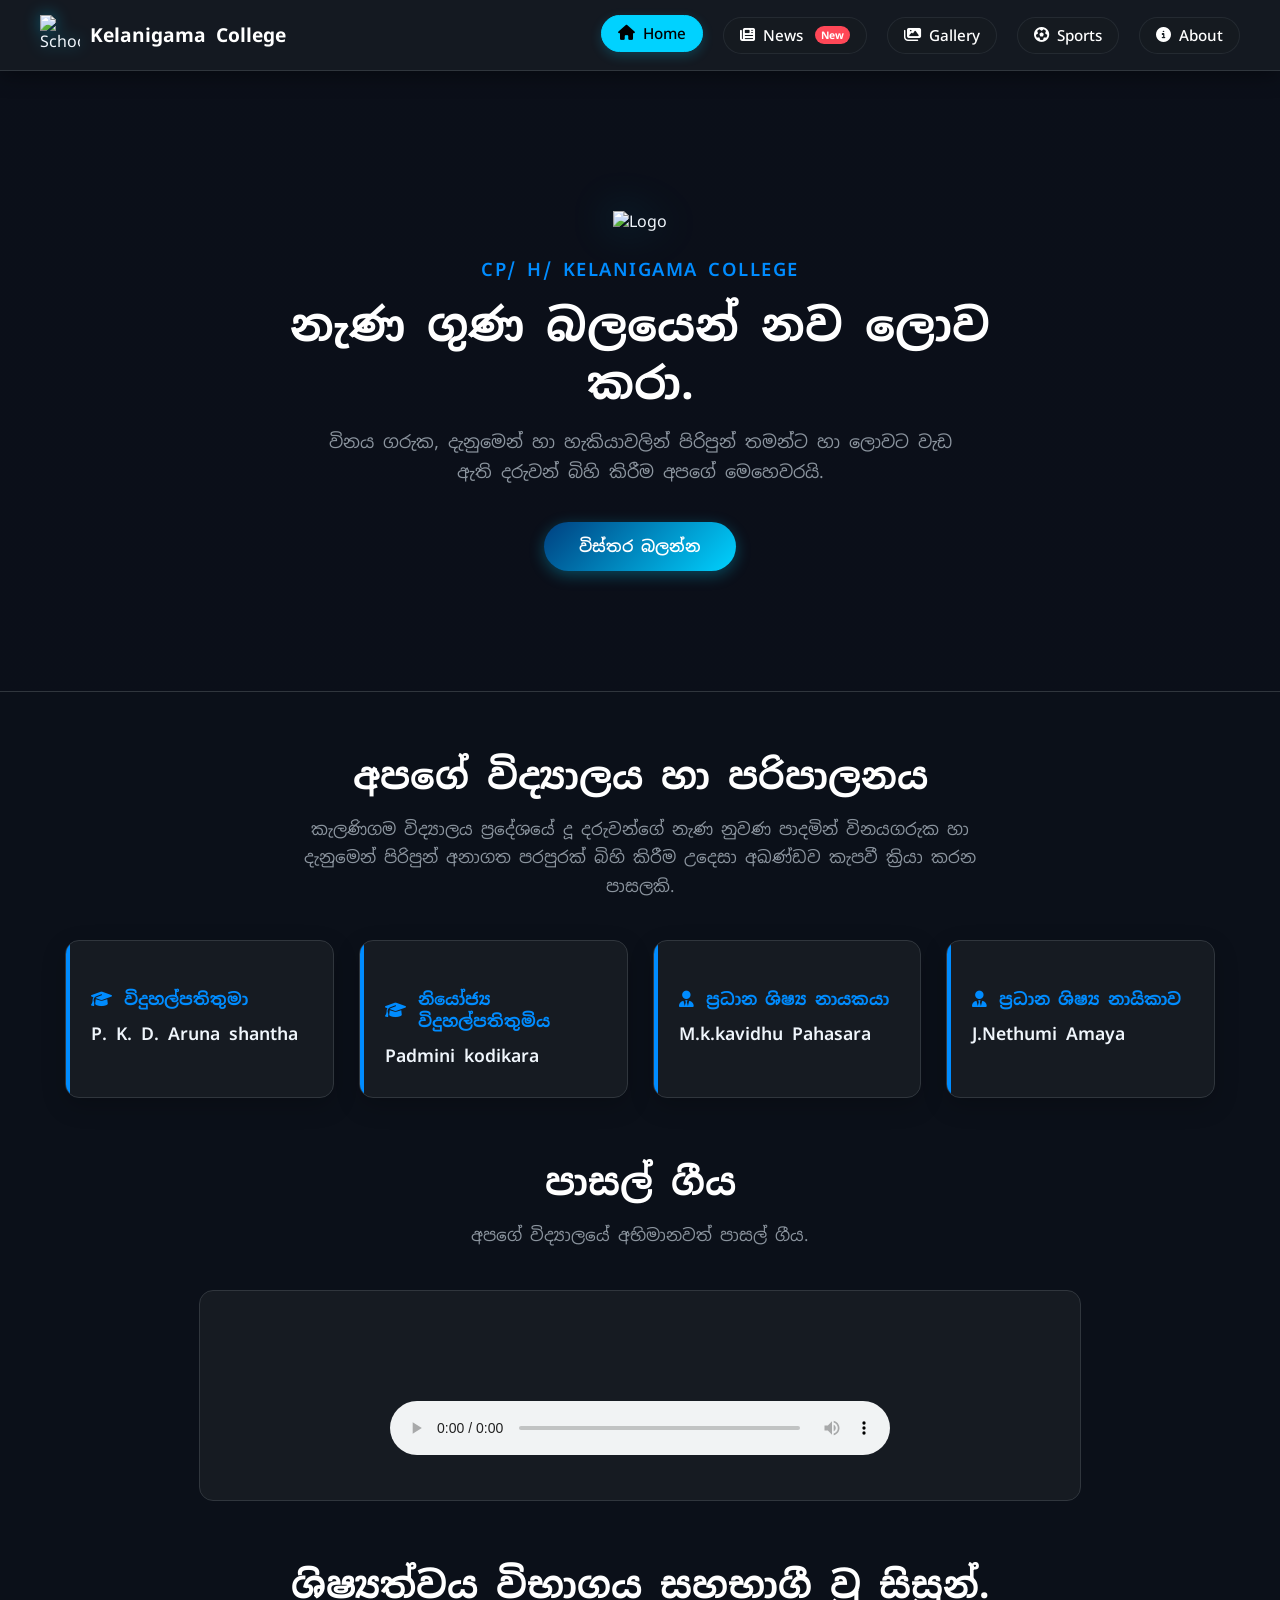
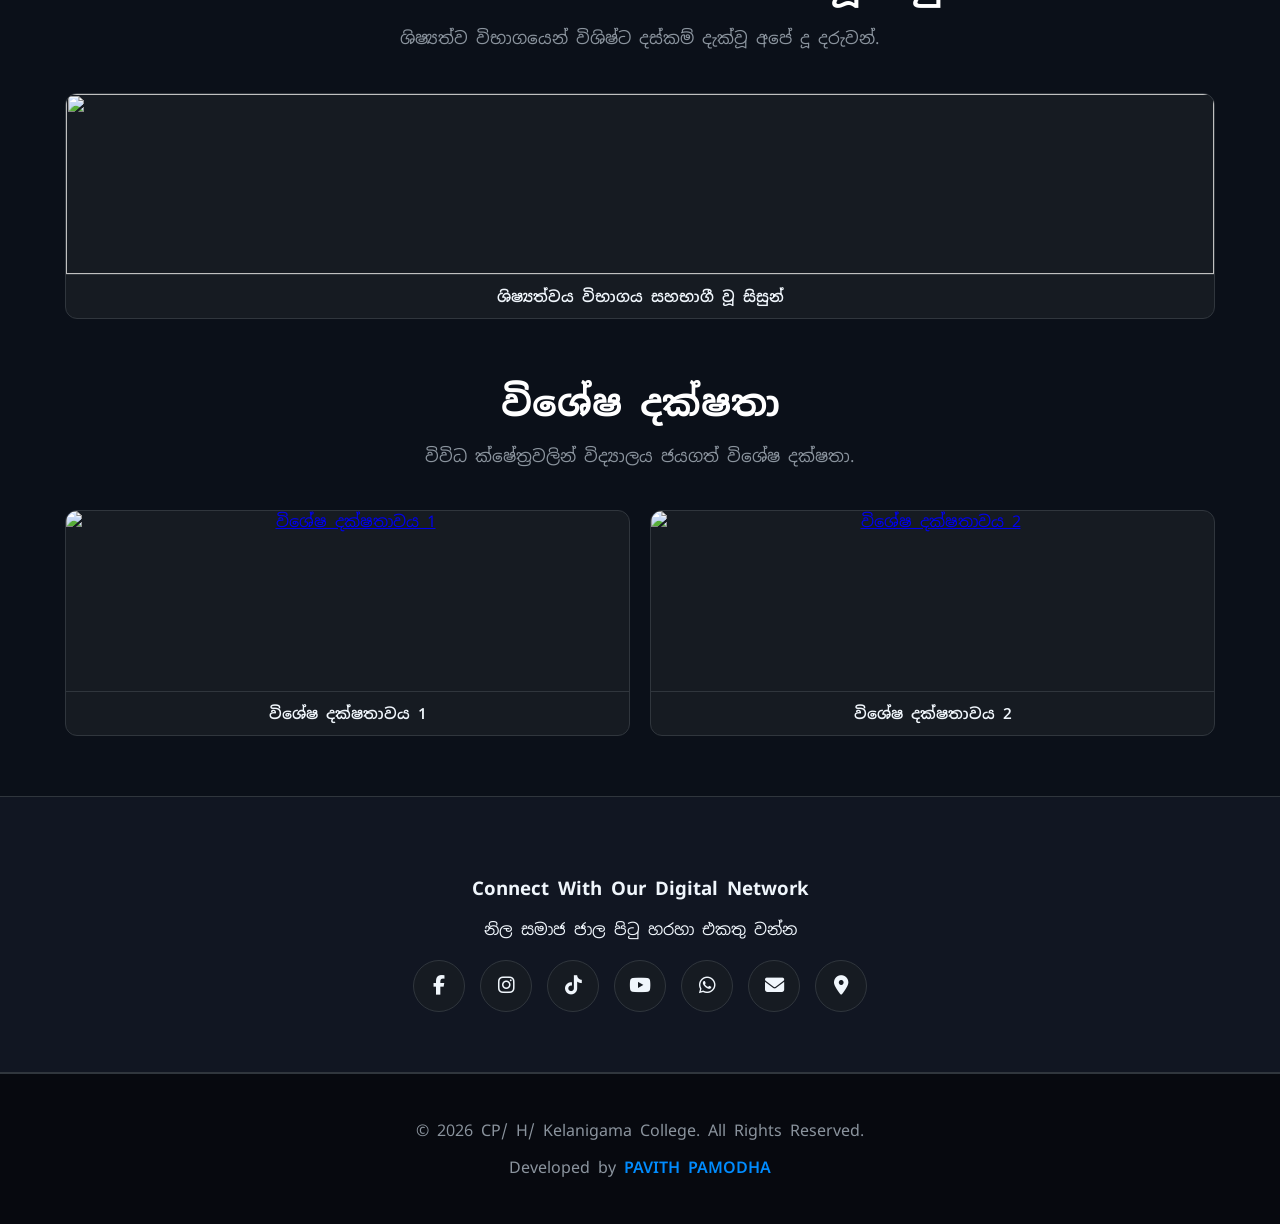
==== index.html @ 4d426188 "Add files via upload" ====
<!DOCTYPE html>
<html lang="si">
<head>
  <meta charset="UTF-8">
  <meta name="viewport" content="width=device-width, initial-scale=1.0">
  <title>CP/ H/ Kelanigama College - Official Website</title>
  <!-- Sinhala Google Font සහ FontAwesome Icons -->
  <link href="https://fonts.googleapis.com/css2?family=Noto+Sans+Sinhala:wght@400;500;600;700&family=Poppins:wght@400;500;600;700&display=swap" rel="stylesheet">
  <link rel="stylesheet" href="https://cdnjs.cloudflare.com/ajax/libs/font-awesome/6.4.0/css/all.min.css">
  <style>
    :root {
      --primary-color: #004080;
      --accent-color: #008cff;
      --bg-dark: #0b1019;
      --card-bg: #161b22;
      --text-main: #f0f6fc;
      --text-muted: #8b949e;
      --border-color: #30363d;
    }

    html {
      scroll-behavior: smooth;
    }

    body {
      font-family: 'Noto Sans Sinhala', 'Poppins', sans-serif;
      margin: 0;
      padding: 0;
      background-color: var(--bg-dark);
      color: var(--text-main);
      overflow-x: hidden;
      font-size: 16px;
      -webkit-text-size-adjust: 100%;
    }

    /* Top Navigation Bar */
    .navbar {
      background-color: rgba(22, 27, 34, 0.95);
      backdrop-filter: blur(10px);
      display: flex;
      justify-content: space-between;
      align-items: center;
      padding: 15px 40px;
      position: sticky;
      top: 0;
      z-index: 1000;
      border-bottom: 1px solid var(--border-color);
      box-shadow: 0 4px 20px rgba(0,0,0,0.4);
    }

    .logo-container {
      display: flex;
      align-items: center;
      gap: 10px;
    }

    .nav-logo {
      width: 40px;
      height: 40px;
      object-fit: contain;
      filter: drop-shadow(0 0 8px rgba(0, 210, 255, 0.4));
    }

    .school-name {
      font-size: 1.2rem;
      font-weight: bold;
      color: #ffffff;
    }

    .nav-links {
      list-style: none;
      display: flex;
      gap: 20px;
      align-items: center;
      flex-wrap: wrap;
      margin: 0;
      padding: 0;
    }

    .nav-links li a {
      display: flex;
      align-items: center;
      gap: 8px;
      text-decoration: none;
      color: #ffffff;
      font-size: 0.95rem;
      font-weight: 500;
      padding: 8px 16px;
      border-radius: 20px;
      transition: all 0.3s ease;
      position: relative;
      background-color: rgba(22, 27, 34, 0.6);
      border: 1px solid rgba(48, 54, 61, 0.6);
    }

    .nav-links li a:hover, .nav-links li a.active {
      color: #000000;
      background-color: #00d2ff;
      border-color: #00d2ff;
      transform: translateY(-2px);
      box-shadow: 0 4px 12px rgba(0, 210, 255, 0.2);
    }

    .badge {
      background-color: #ff4757;
      color: white;
      font-size: 0.65rem;
      font-weight: bold;
      padding: 2px 6px;
      border-radius: 10px;
      margin-left: 4px;
    }

    .menu-toggle {
      display: none;
      cursor: pointer;
    }

    .menu-toggle .bar {
      display: block;
      width: 25px;
      height: 3px;
      margin: 5px auto;
      background-color: var(--text-main);
      transition: all 0.3s ease;
    }

    /* Hero Section */
    header {
      background: linear-gradient(rgba(11, 15, 25, 0.85), rgba(11, 15, 25, 0.9)), url('3.jpg');
      background-size: cover;
      background-repeat: no-repeat;
      background-position: center;
      padding: 140px 20px 120px 20px;
      text-align: center;
      border-bottom: 1px solid var(--border-color);
    }

    .hero-container {
      max-width: 800px;
      margin: 0 auto;
    }

    .school-logo {
      width: 80px;
      height: 80px;
      object-fit: contain;
      margin-bottom: 25px;
      filter: drop-shadow(0 0 20px rgba(0, 210, 255, 0.3));
    }

    header h1 {
      margin: 0 0 15px 0;
      font-size: 2.8rem;
      color: #ffffff;
      font-weight: 700;
    }

    .tagline {
      font-size: 1.15rem;
      color: var(--accent-color);
      font-weight: 600;
      letter-spacing: 1.5px;
      margin-bottom: 15px;
      text-transform: uppercase;
    }

    header p {
      margin: 0 auto 35px auto;
      font-size: 1.1rem;
      line-height: 1.7;
      color: var(--text-muted);
      max-width: 650px;
    }

    .explore-btn {
      display: inline-block;
      background: linear-gradient(135deg, #004080, #00d2ff);
      color: white;
      padding: 14px 35px;
      border-radius: 30px;
      text-decoration: none;
      font-weight: 600;
      font-size: 1rem;
      box-shadow: 0 4px 15px rgba(0, 210, 255, 0.3);
      transition: all 0.3s ease;
    }

    .explore-btn:hover {
      background: linear-gradient(135deg, #00d2ff, #004080);
      transform: translateY(-3px);
    }

    /* Main Sections */
    .section-container {
      max-width: 1150px;
      margin: 60px auto;
      padding: 0 20px;
      text-align: center;
    }

    .section-container h2 {
      font-size: 2.3rem;
      color: #ffffff;
      margin-bottom: 15px;
    }

    .section-container > p {
      font-size: 1.05rem;
      line-height: 1.7;
      color: var(--text-muted);
      max-width: 700px;
      margin: 0 auto 40px auto;
    }

    .admin-grid {
      display: grid;
      grid-template-columns: repeat(auto-fit, minmax(240px, 1fr));
      gap: 25px;
      margin-top: 30px;
      text-align: left;
    }

    .admin-card {
      background: var(--card-bg);
      border: 1px solid var(--border-color);
      padding: 30px 25px;
      border-radius: 14px;
      box-shadow: 0 8px 24px rgba(0,0,0,0.2);
      transition: transform 0.3s, border-color 0.3s;
      position: relative;
      overflow: hidden;
    }

    .admin-card::before {
      content: '';
      position: absolute;
      top: 0;
      left: 0;
      width: 4px;
      height: 100%;
      background: var(--accent-color);
    }

    .admin-card:hover {
      transform: translateY(-5px);
      border-color: var(--accent-color);
    }

    .admin-card h3 {
      font-size: 1.05rem;
      color: var(--accent-color);
      margin-bottom: 12px;
      display: flex;
      align-items: center;
      gap: 12px;
    }

    .admin-card p {
      font-size: 1.1rem;
      font-weight: 600;
      color: var(--text-main);
      margin: 0;
    }

    /* School Anthem Box */
    .anthem-box {
      background: var(--card-bg);
      border: 1px solid var(--border-color);
      border-radius: 14px;
      padding: 40px;
      max-width: 800px;
      margin: 30px auto 0 auto;
      text-align: center;
    }

    .anthem-lyrics {
      font-size: 1.15rem;
      line-height: 2.2;
      color: var(--text-main);
      white-space: pre-line;
      margin-bottom: 30px;
      font-weight: 500;
    }

    .anthem-box audio {
      width: 100%;
      max-width: 500px;
    }

    /* Gallery Grids */
    .gallery-grid {
      display: grid;
      grid-template-columns: repeat(auto-fit, minmax(250px, 1fr));
      gap: 20px;
      margin-top: 20px;
    }

    .gallery-item {
      background: var(--card-bg);
      border: 1px solid var(--border-color);
      border-radius: 12px;
      overflow: hidden;
      transition: transform 0.3s;
    }

    .gallery-item:hover {
      transform: translateY(-4px);
    }

    .gallery-item img {
      width: 100%;
      height: 180px;
      object-fit: cover;
      display: block;
    }

    .gallery-caption {
      padding: 12px;
      font-size: 0.95rem;
      font-weight: 600;
      color: var(--text-main);
      margin: 0;
      text-align: center;
      border-top: 1px solid var(--border-color);
    }

    /* Video Section */
    .video-grid {
      display: grid;
      grid-template-columns: repeat(auto-fit, minmax(320px, 1fr));
      gap: 25px;
      margin-top: 30px;
    }

    .video-item {
      background: var(--card-bg);
      border: 1px solid var(--border-color);
      border-radius: 14px;
      overflow: hidden;
    }

    .video-item video {
      width: 100%;
      height: 200px;
      object-fit: cover;
      display: block;
      background: #000;
    }

    .video-caption {
      padding: 15px;
      font-size: 1rem;
      font-weight: 600;
      color: var(--text-main);
      margin: 0;
      text-align: center;
      border-top: 1px solid var(--border-color);
    }

    /* Social Section */
    .social-section {
      text-align: center;
      padding: 60px 20px;
      background: #111622;
      border-top: 1px solid var(--border-color);
      border-bottom: 1px solid var(--border-color);
    }

    .social-icons-container {
      display: flex;
      justify-content: center;
      gap: 15px;
      flex-wrap: wrap;
      margin-top: 20px;
    }

    .social-icon {
      width: 50px;
      height: 50px;
      background-color: var(--card-bg);
      color: var(--text-main);
      border: 1px solid var(--border-color);
      border-radius: 50%;
      display: flex;
      align-items: center;
      justify-content: center;
      text-decoration: none;
      font-size: 1.2rem;
      transition: all 0.3s;
    }

    .social-icon:hover {
      background-color: var(--accent-color);
      color: #0b0f19;
    }

    footer {
      background-color: #07090f;
      color: var(--text-muted);
      text-align: center;
      padding: 30px 20px;
      border-top: 1px solid var(--border-color);
    }

    footer span {
      color: var(--accent-color);
      font-weight: 600;
    }

   @media screen and (max-width: 768px) {
    .menu-toggle {
        display: block;
    }

    .nav-links {
        display: none; /* ෆෝන් එකේදී මුලින් මෙනුව සඟවා තැබීමට */
        flex-direction: column;
        width: 100%;
        text-align: center;
        background-color: rgba(22, 27, 34, 0.98);
        position: absolute;
        top: 70px;
        left: 0;
        padding: 20px 0;
        border-bottom: 1px solid var(--border-color);
        z-index: 1000;
    }
    
    .nav-links.active {
        display: flex; /* ක්ලික් කළ විට මෙනුව පෙන්වීමට */
    }
    
    .nav-links li a {
        width: 80%;
        margin: 4px auto;
        justify-content: center;
    }
}
  </style>
</head>
<body>

<nav class="navbar">
    <div class="logo-container">
        <img src="logo.png" alt="School Logo" class="nav-logo">
        <span class="school-name">Kelanigama College</span>
    </div>

    <!-- හැම්බර්ගර් අයිකනය (රේඛා තුන) -->
    <div class="menu-toggle" id="mobile-menu">
        <span class="bar"></span>
        <span class="bar"></span>
        <span class="bar"></span>
    </div>

    <ul class="nav-links">
        <li><a href="index.html" class="active"><i class="fa-solid fa-house"></i> Home</a></li>
        <li><a href="news.html"><i class="fa-solid fa-newspaper"></i> News <span class="badge">New</span></a></li>
        <li><a href="gallery.html"><i class="fa-solid fa-images"></i> Gallery</a></li>
        <li><a href="sports.html"><i class="fa-solid fa-futbol"></i> Sports</a></li>
        <li><a href="about.html"><i class="fa-solid fa-circle-info"></i> About</a></li>
    </ul>
</nav>

  <!-- Hero Section -->
  <header id="home">
    <div class="hero-container">
      <img src="2.jpg" alt="Logo" class="school-logo">
      <div class="tagline">CP/ H/ Kelanigama College</div>
      <h1>නැණ ගුණ බලයෙන් නව ලොව කරා.</h1>
      <p>විනය ගරුක, දැනුමෙන් හා හැකියාවලින් පිරිපුන් තමන්ට හා ලොවට වැඩ ඇති දරුවන් බිහි කිරීම අපගේ මෙහෙවරයි.</p>
      <a href="#about" class="explore-btn">විස්තර බලන්න</a>
    </div>
  </header>

  <!-- About Section -->
  <div class="section-container" id="about">
    <h2>අපගේ විද්‍යාලය හා පරිපාලනය</h2>
    <p>කැලණිගම විද්‍යාලය ප්‍රදේශයේ දූ දරුවන්ගේ නැණ නුවණ පාදමින් විනයගරුක හා දැනුමෙන් පිරිපුන් අනාගත පරපුරක් බිහි කිරීම උදෙසා අඛණ්ඩව කැපවී ක්‍රියා කරන පාසලකි.</p>
    
    <div class="admin-grid">
      <div class="admin-card">
        <h3><i class="fa-solid fa-graduation-cap"></i> විදුහල්පතිතුමා</h3>
        <p>P. K. D. Aruna shantha </p>
      </div>
      <div class="admin-card">
        <h3><i class="fa-solid fa-graduation-cap"></i> නියෝජ්‍ය විදුහල්පතිතුමිය</h3>
        <p>Padmini kodikara </p>
      </div>
       <div class="admin-card">
        <h3><i class="fa-solid fa-user-tie"></i>ප්‍රධාන ශිෂ්‍ය නායකයා</h3>
        <p>M.k.kavidhu Pahasara</p>
      </div>
       <div class="admin-card">
        <h3><i class="fa-solid fa-user-tie"></i>ප්‍රධාන ශිෂ්‍ය නායිකාව</h3>
        <p>J.Nethumi Amaya</p>
      </div>
    </div>
  </div>

  <!-- School Anthem -->
  <div class="section-container" id="anthem">
    <h2>පාසල් ගීය</h2>
    <p>අපගේ විද්‍යාලයේ අභිමානවත් පාසල් ගීය.</p>
    <div class="anthem-box">
      <div class="anthem-lyrics">
      </div>
      <audio controls>
        <source src="anthem.mp3" type="audio/mp3">
      </audio>
    </div>
  </div>

  <!-- Scholarship Pass Students -->
  <div class="section-container" id="scholarships">
    <h2>ශිෂ්‍යත්වය විභාගය සහභාගී වූ සිසුන්.</h2>
    <p>ශිෂ්‍යත්ව විභාගයෙන් විශිෂ්ට දස්කම් දැක්වූ අපේ දූ දරුවන්.</p>
    <div class="gallery-grid">
      <div class="gallery-item">
        <img src="sh1.jpg" alt="">
        <p class="gallery-caption">ශිෂ්‍යත්වය විභාගය සහභාගී වූ සිසුන්</p>
      </div>
    </div>
  </div>

  <!-- Special Achievements -->
  <div class="section-container" id="achievements">
    <h2>විශේෂ දක්ෂතා</h2>
    <p>විවිධ ක්ෂේත්‍රවලින් විද්‍යාලය ජයගත් විශේෂ දක්ෂතා.</p>
    <div class="gallery-grid">
      <div class="gallery-item">
        <a href="vd1.jpg" target="_blank">
          <img src="vd1.jpg" alt="විශේෂ දක්ෂතාවය 1">
        </a>
        <p class="gallery-caption">විශේෂ දක්ෂතාවය 1</p>
      </div>
      <div class="gallery-item">
        <a href="vd2.jpg" target="_blank">
          <img src="vd2.jpg" alt="විශේෂ දක්ෂතාවය 2">
        </a>
        <p class="gallery-caption">විශේෂ දක්ෂතාවය 2</p>
      </div>
    </div>
  </div>

  <!-- Social Media Section -->
  <div class="social-section" id="social">
    <h3>Connect With Our Digital Network</h3>
    <p>නිල සමාජ ජාල පිටු හරහා එකතු වන්න</p>
    <div class="social-icons-container">
      <a href="https://web.facebook.com/kelanigama.vidyalaya" target="_blank" class="social-icon" title="Facebook"><i class="fa-brands fa-facebook-f"></i></a>
      <a href="https://www.instagram.com/kelanigamacollege/" target="_blank" class="social-icon" title="Instagram"><i class="fa-brands fa-instagram"></i></a>
      <a href="https://www.tiktok.com/@kelanigamacollege" target="_blank" class="social-icon" title="TikTok"><i class="fa-brands fa-tiktok"></i></a>
      <a href="https://www.youtube.com/@kelanigamacollege" target="_blank" class="social-icon" title="YouTube"><i class="fa-brands fa-youtube"></i></a>
      <a href="+94 71 580 0561" target="_blank" class="social-icon" title="WhatsApp"><i class="fa-brands fa-whatsapp"></i></a>
      <a href="mailto:kelanigamacollege@gmail.com" target="_blank" class="social-icon" title="Email"><i class="fa-solid fa-envelope"></i></a>
      <a href="https://maps.app.goo.gl/1LHFGf1Mz2VHn3Cv9" target="_blank" class="social-icon" title="Location"><i class="fa-solid fa-location-dot"></i></a>
    </div>
  </div>

  <footer>
    <p>© 2026 CP/ H/ Kelanigama College. All Rights Reserved.</p>
    <p>Developed by <span>PAVITH PAMODHA</span></p>
  </footer>
  <script>
    const mobileMenu = document.getElementById('mobile-menu');
    const navLinks = document.querySelector('.nav-links');

    mobileMenu.addEventListener('click', () => {
        navLinks.classList.toggle('active');
    });
</script>

</body>
</html>
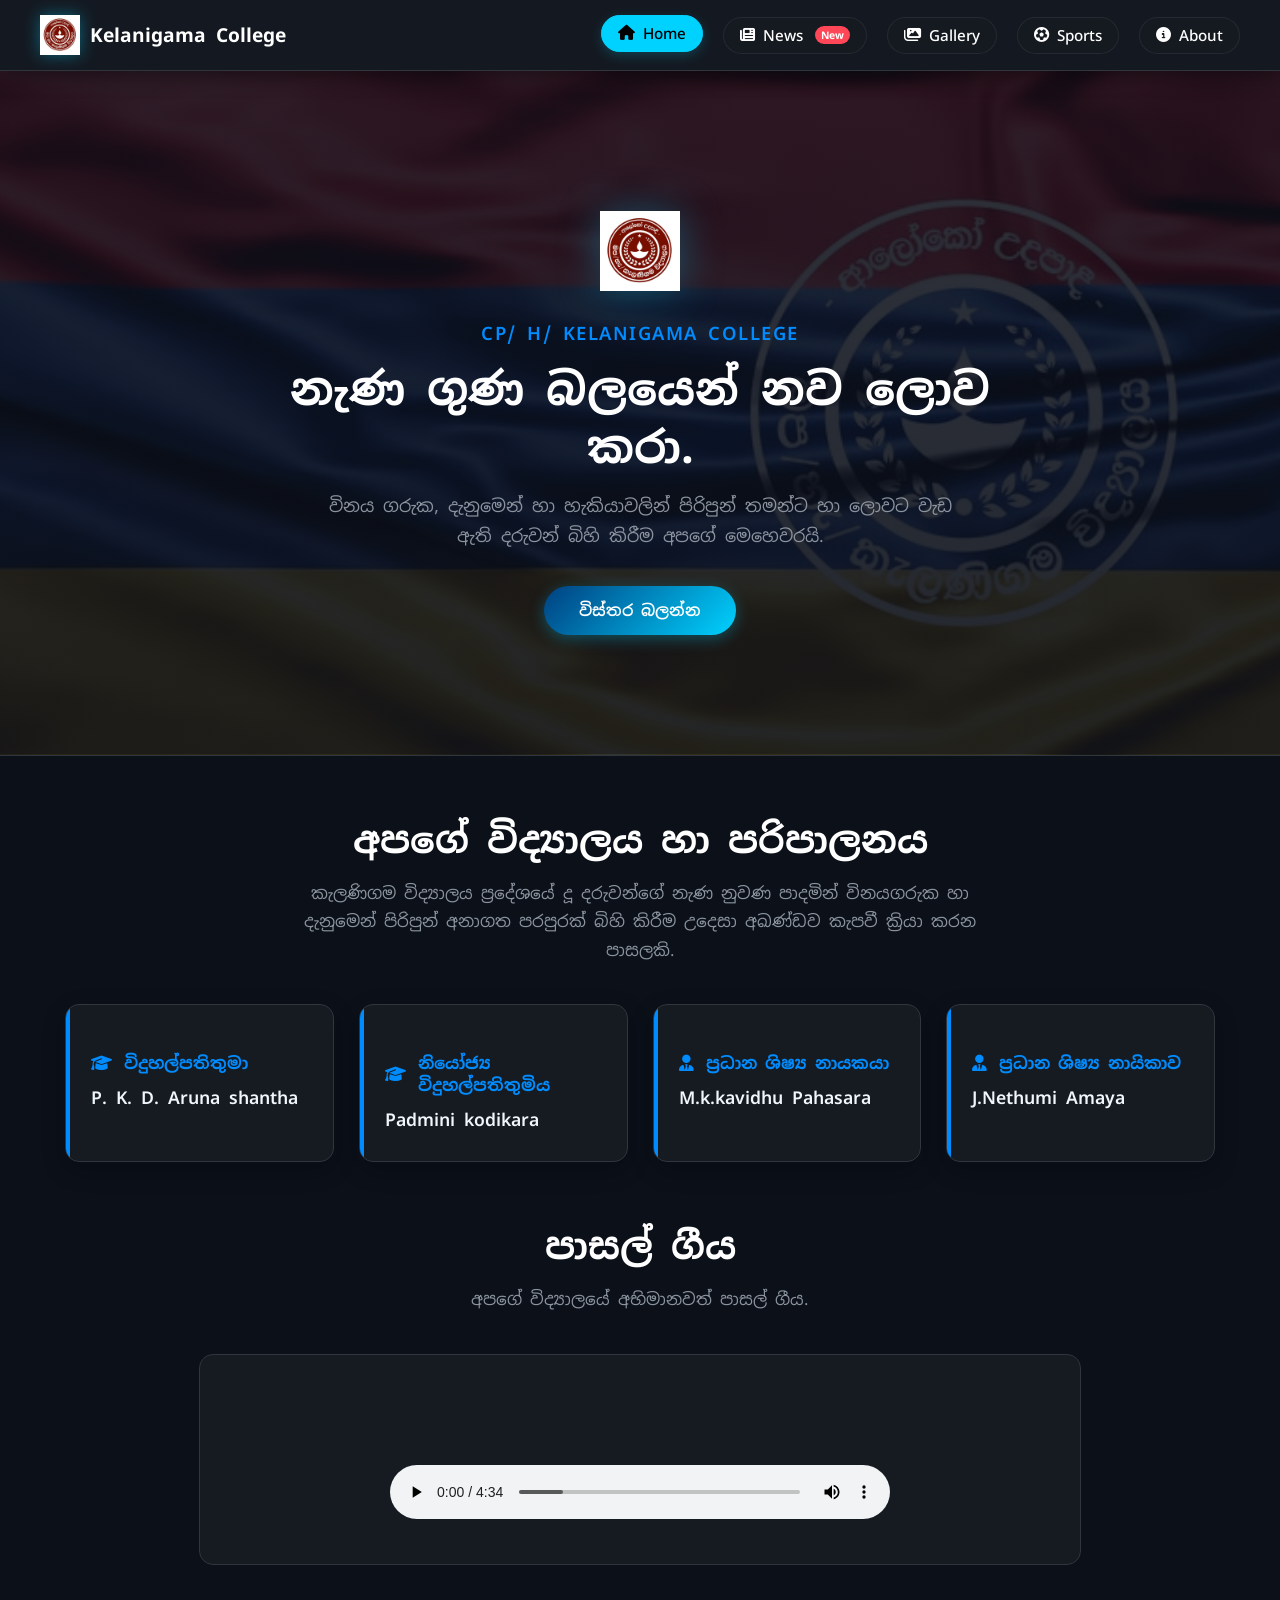
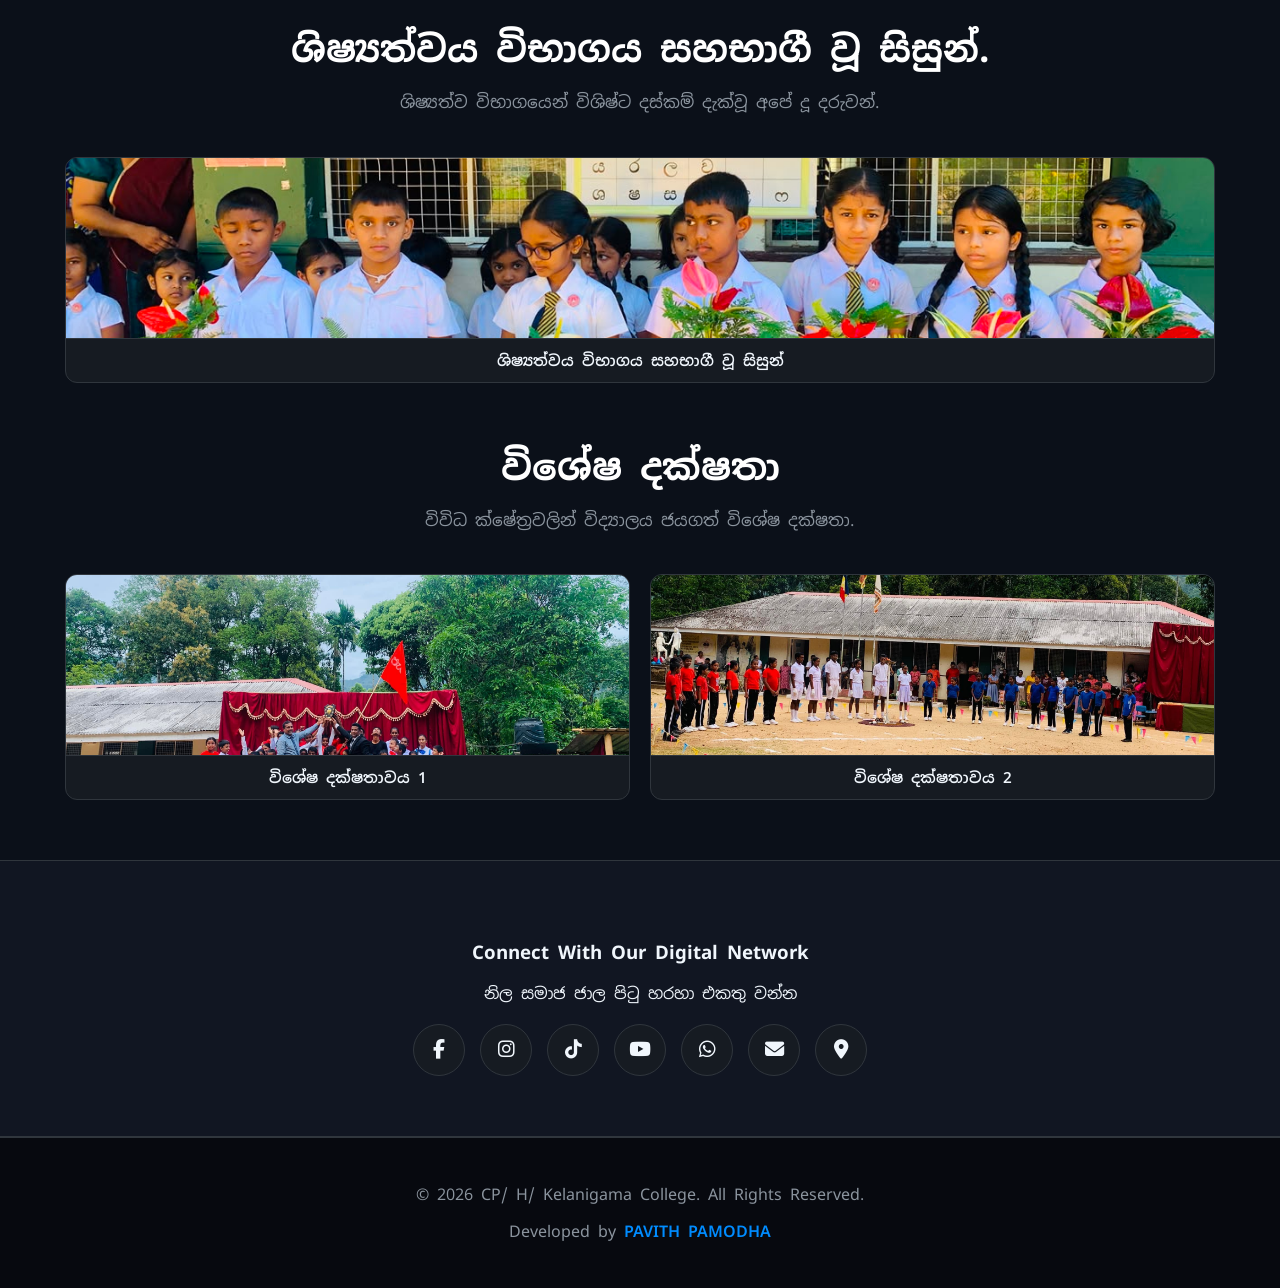
==== commit dceb16a0: "Update index.html" ====
--- a/index.html
+++ b/index.html
@@ -3,7 +3,7 @@
 <head>
   <meta charset="UTF-8">
   <meta name="viewport" content="width=device-width, initial-scale=1.0">
-  <title>CP/ H/ Kelanigama College - Official Website</title>
+  <title>CP / H / Kelanigama College - Official Website</title>
   <!-- Sinhala Google Font සහ FontAwesome Icons -->
   <link href="https://fonts.googleapis.com/css2?family=Noto+Sans+Sinhala:wght@400;500;600;700&family=Poppins:wght@400;500;600;700&display=swap" rel="stylesheet">
   <link rel="stylesheet" href="https://cdnjs.cloudflare.com/ajax/libs/font-awesome/6.4.0/css/all.min.css">
@@ -573,4 +573,4 @@
 </script>
 
 </body>
-</html>+</html>
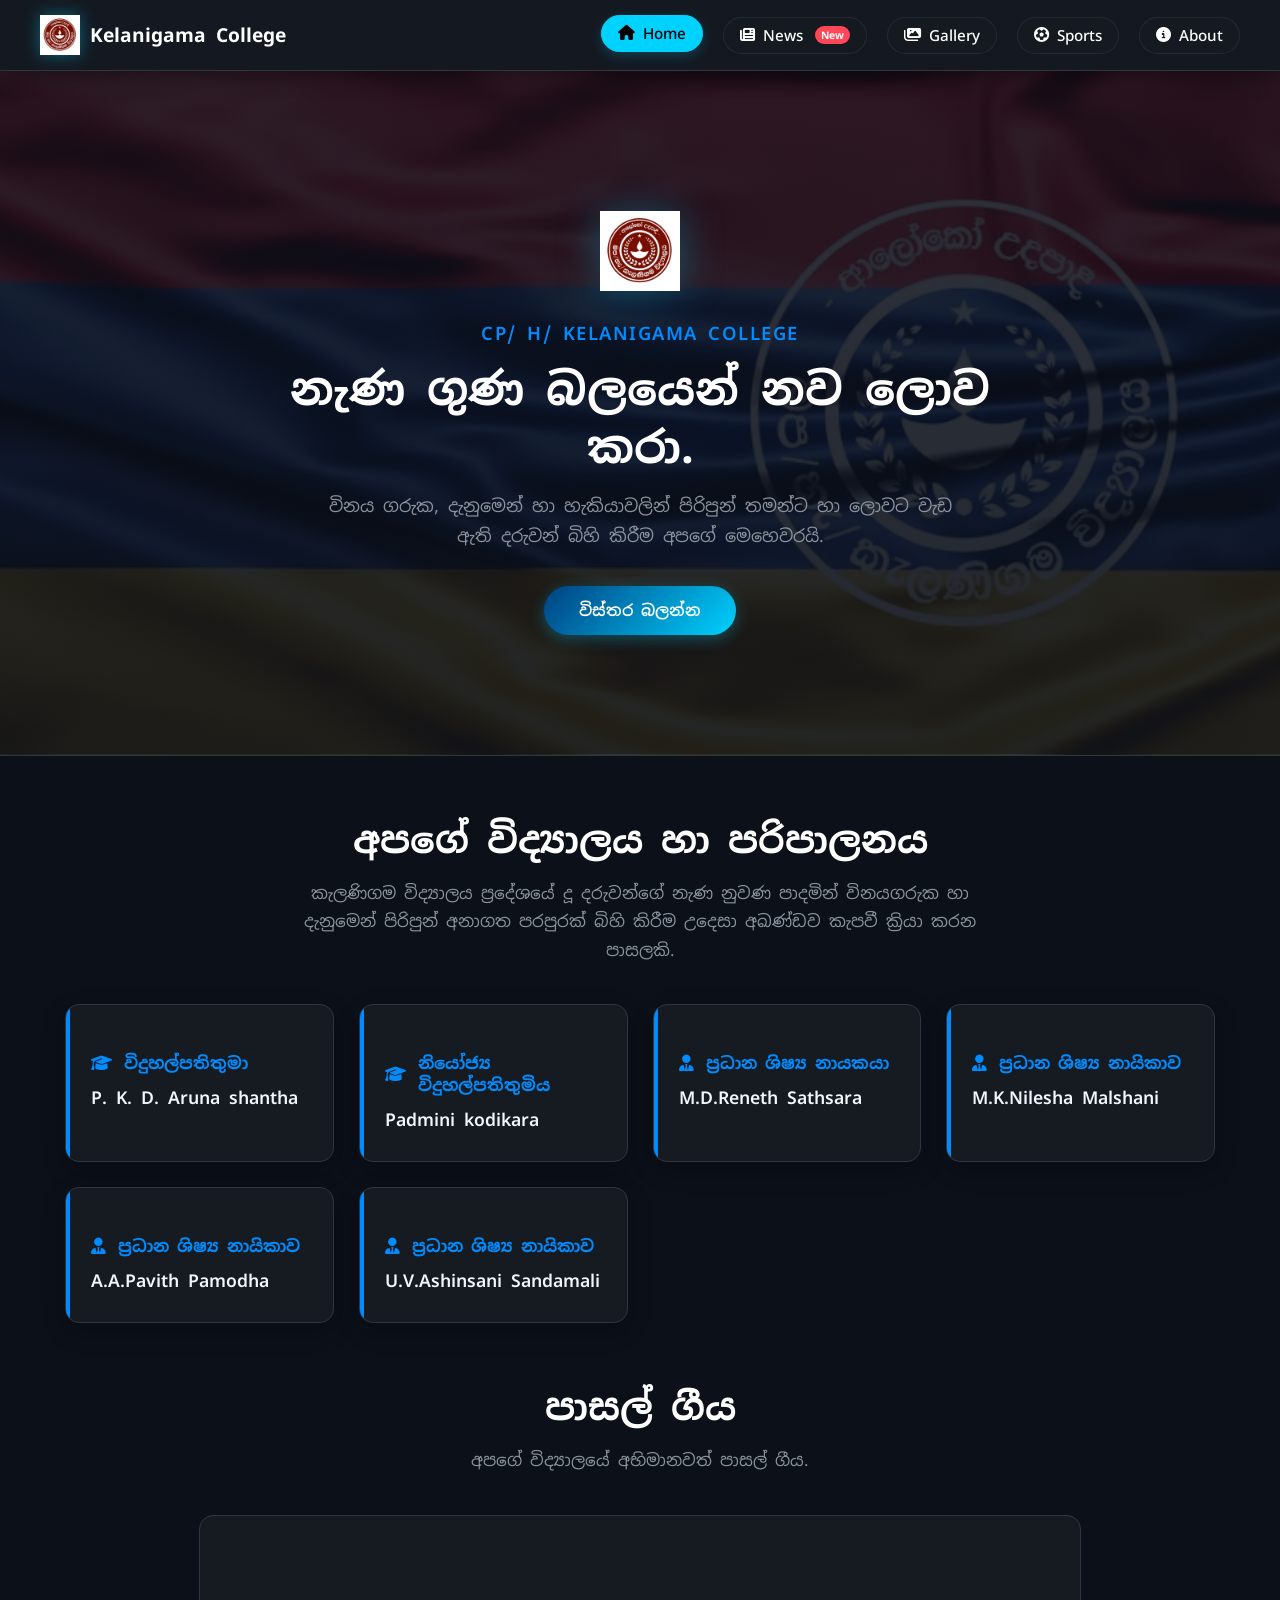
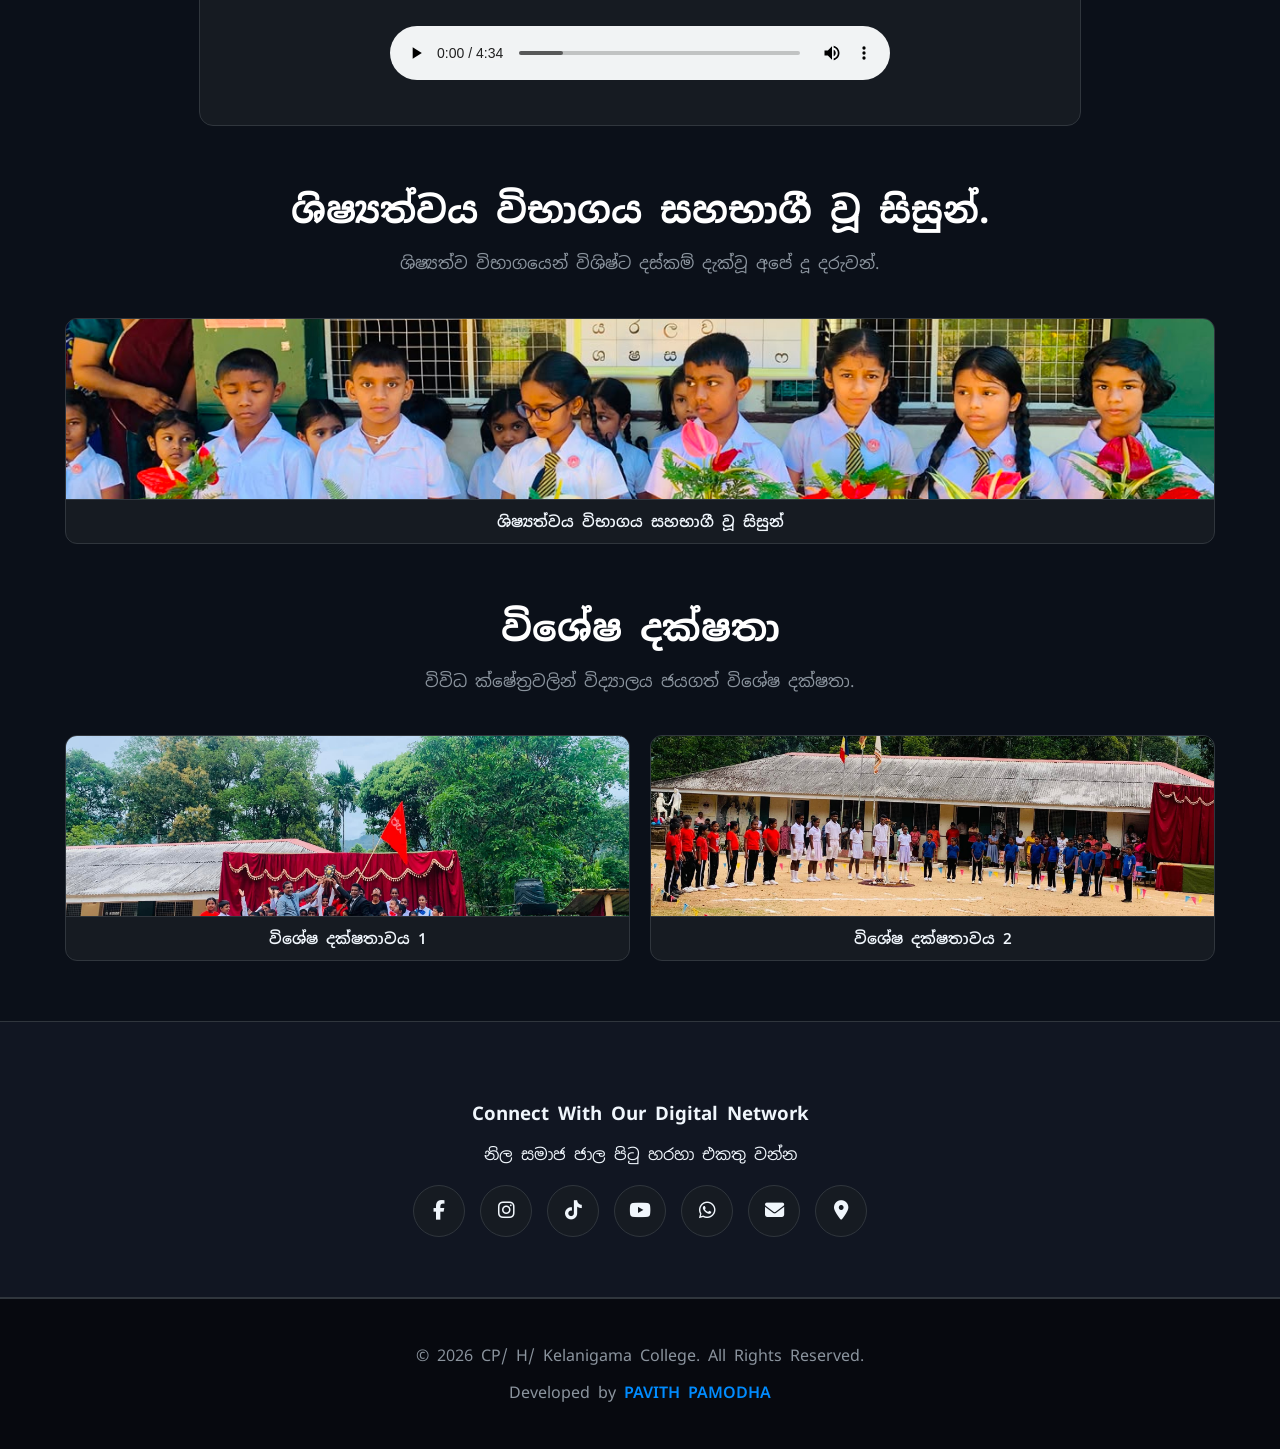
==== commit 9c3b90bf: "Update index.html" ====
--- a/index.html
+++ b/index.html
@@ -490,11 +490,19 @@
       </div>
        <div class="admin-card">
         <h3><i class="fa-solid fa-user-tie"></i>ප්‍රධාන ශිෂ්‍ය නායකයා</h3>
-        <p>M.k.kavidhu Pahasara</p>
+        <p>M.D.Reneth Sathsara</p>
       </div>
        <div class="admin-card">
         <h3><i class="fa-solid fa-user-tie"></i>ප්‍රධාන ශිෂ්‍ය නායිකාව</h3>
-        <p>J.Nethumi Amaya</p>
+        <p>M.K.Nilesha Malshani</p>
+      </div>
+             <div class="admin-card">
+        <h3><i class="fa-solid fa-user-tie"></i>ප්‍රධාන ශිෂ්‍ය නායිකාව</h3>
+        <p>A.A.Pavith Pamodha</p>
+      </div>
+             <div class="admin-card">
+        <h3><i class="fa-solid fa-user-tie"></i>ප්‍රධාන ශිෂ්‍ය නායිකාව</h3>
+        <p>U.V.Ashinsani Sandamali</p>
       </div>
     </div>
   </div>
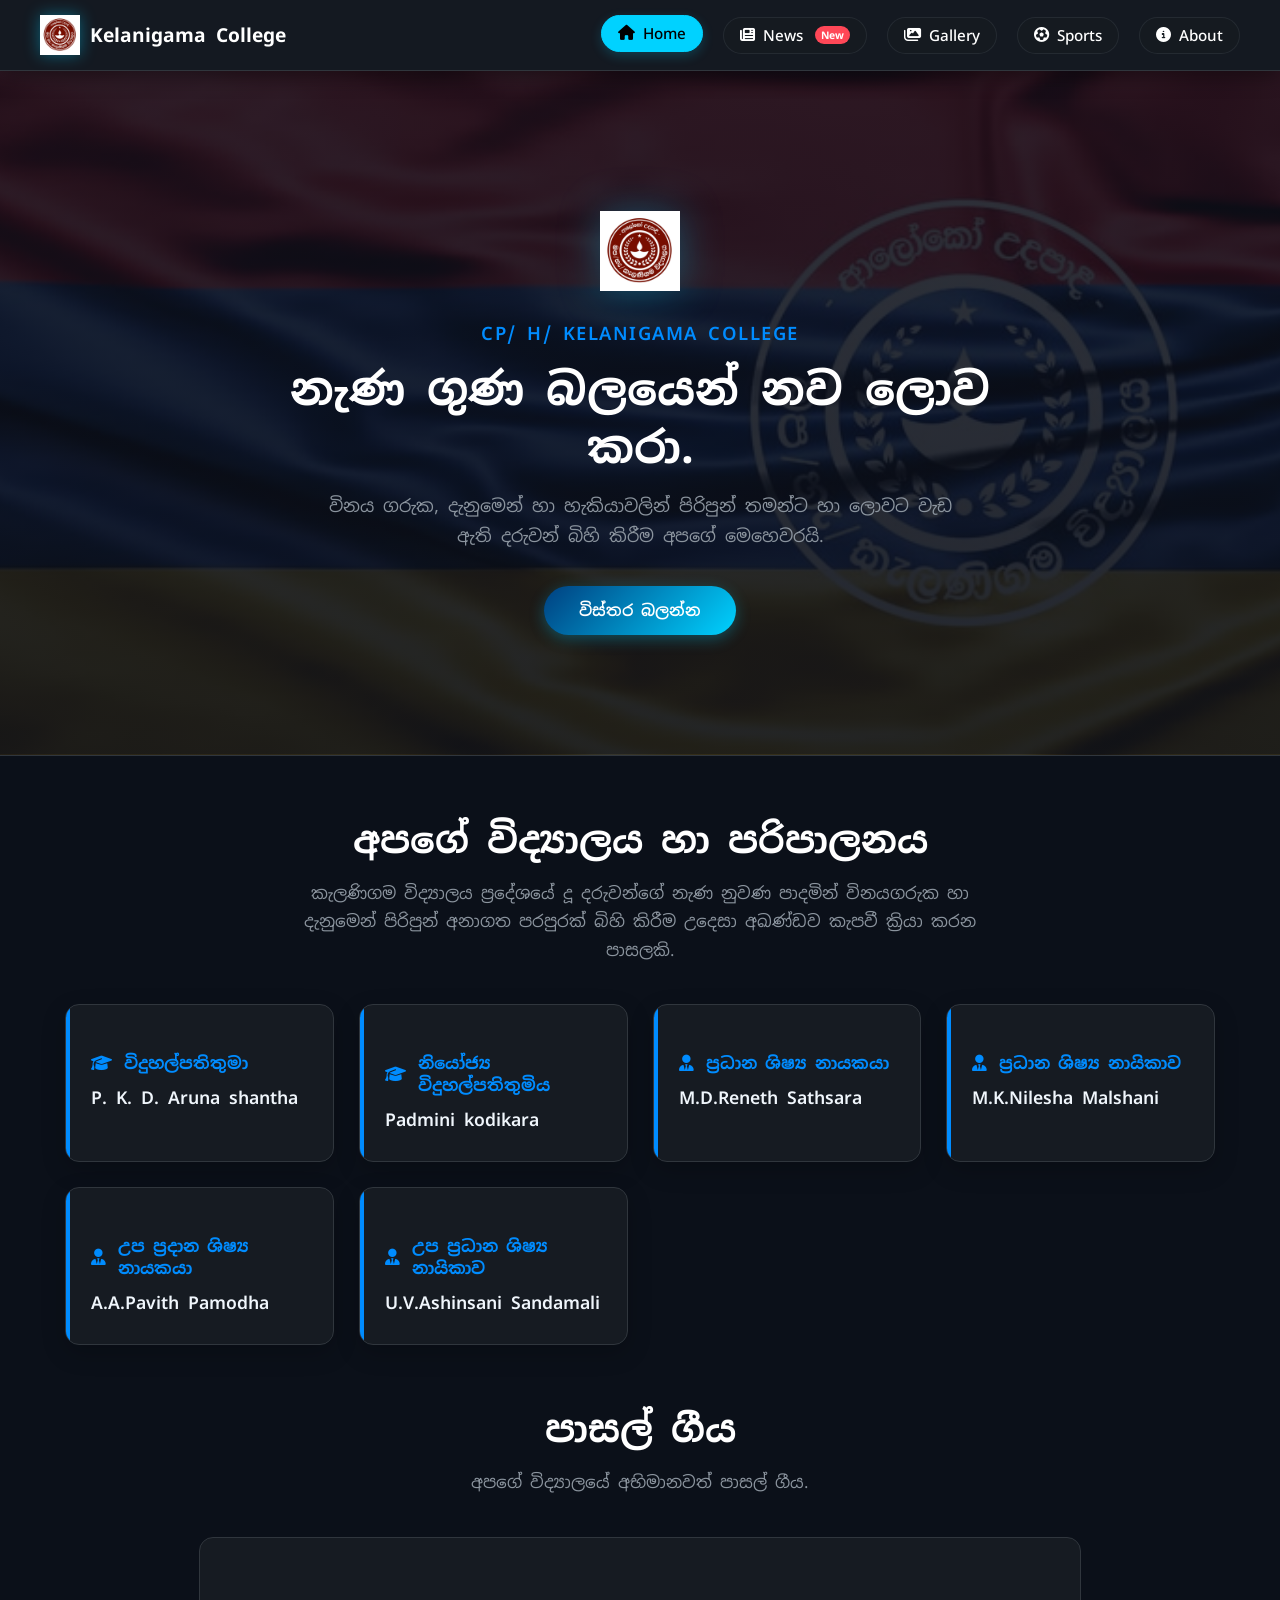
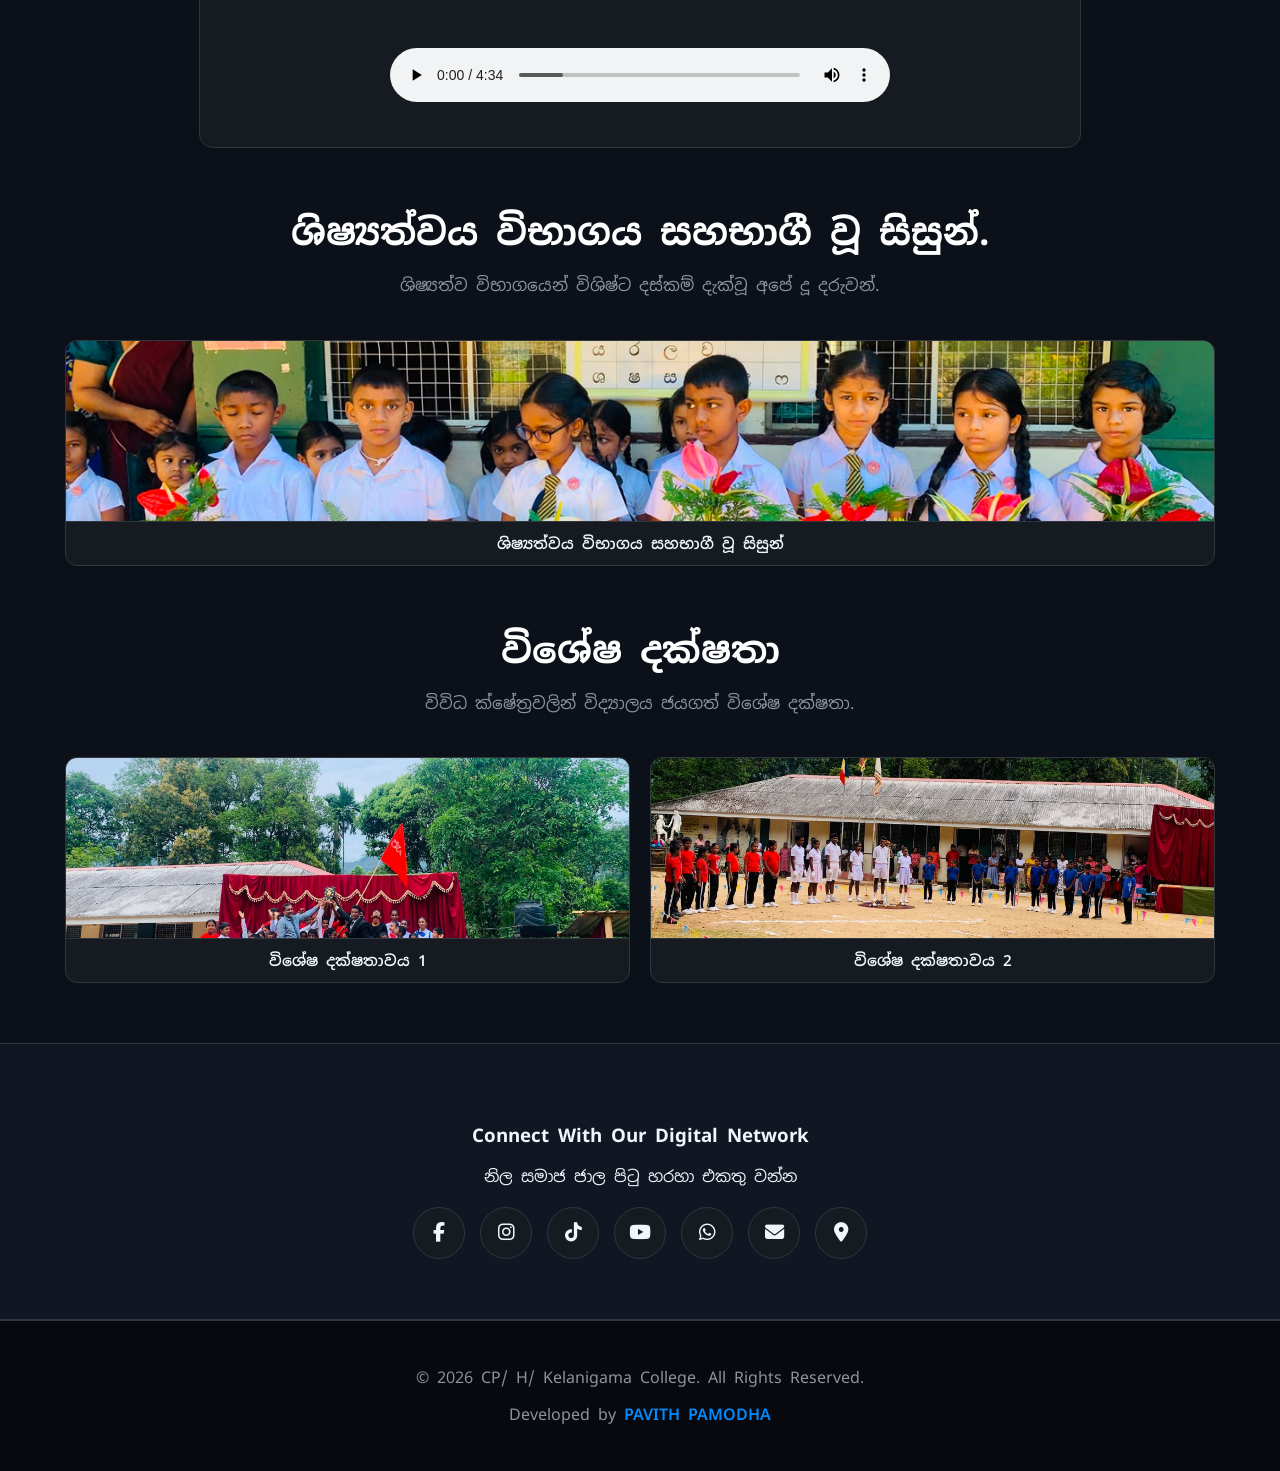
==== commit 8df874a6: "Update index.html" ====
--- a/index.html
+++ b/index.html
@@ -497,11 +497,11 @@
         <p>M.K.Nilesha Malshani</p>
       </div>
              <div class="admin-card">
-        <h3><i class="fa-solid fa-user-tie"></i>ප්‍රධාන ශිෂ්‍ය නායිකාව</h3>
+        <h3><i class="fa-solid fa-user-tie"></i>උප ප්‍රදාන ශිෂ්‍ය නායකයා</h3>
         <p>A.A.Pavith Pamodha</p>
       </div>
              <div class="admin-card">
-        <h3><i class="fa-solid fa-user-tie"></i>ප්‍රධාන ශිෂ්‍ය නායිකාව</h3>
+        <h3><i class="fa-solid fa-user-tie"></i>උප ප්‍රධාන ශිෂ්‍ය නායිකාව</h3>
         <p>U.V.Ashinsani Sandamali</p>
       </div>
     </div>
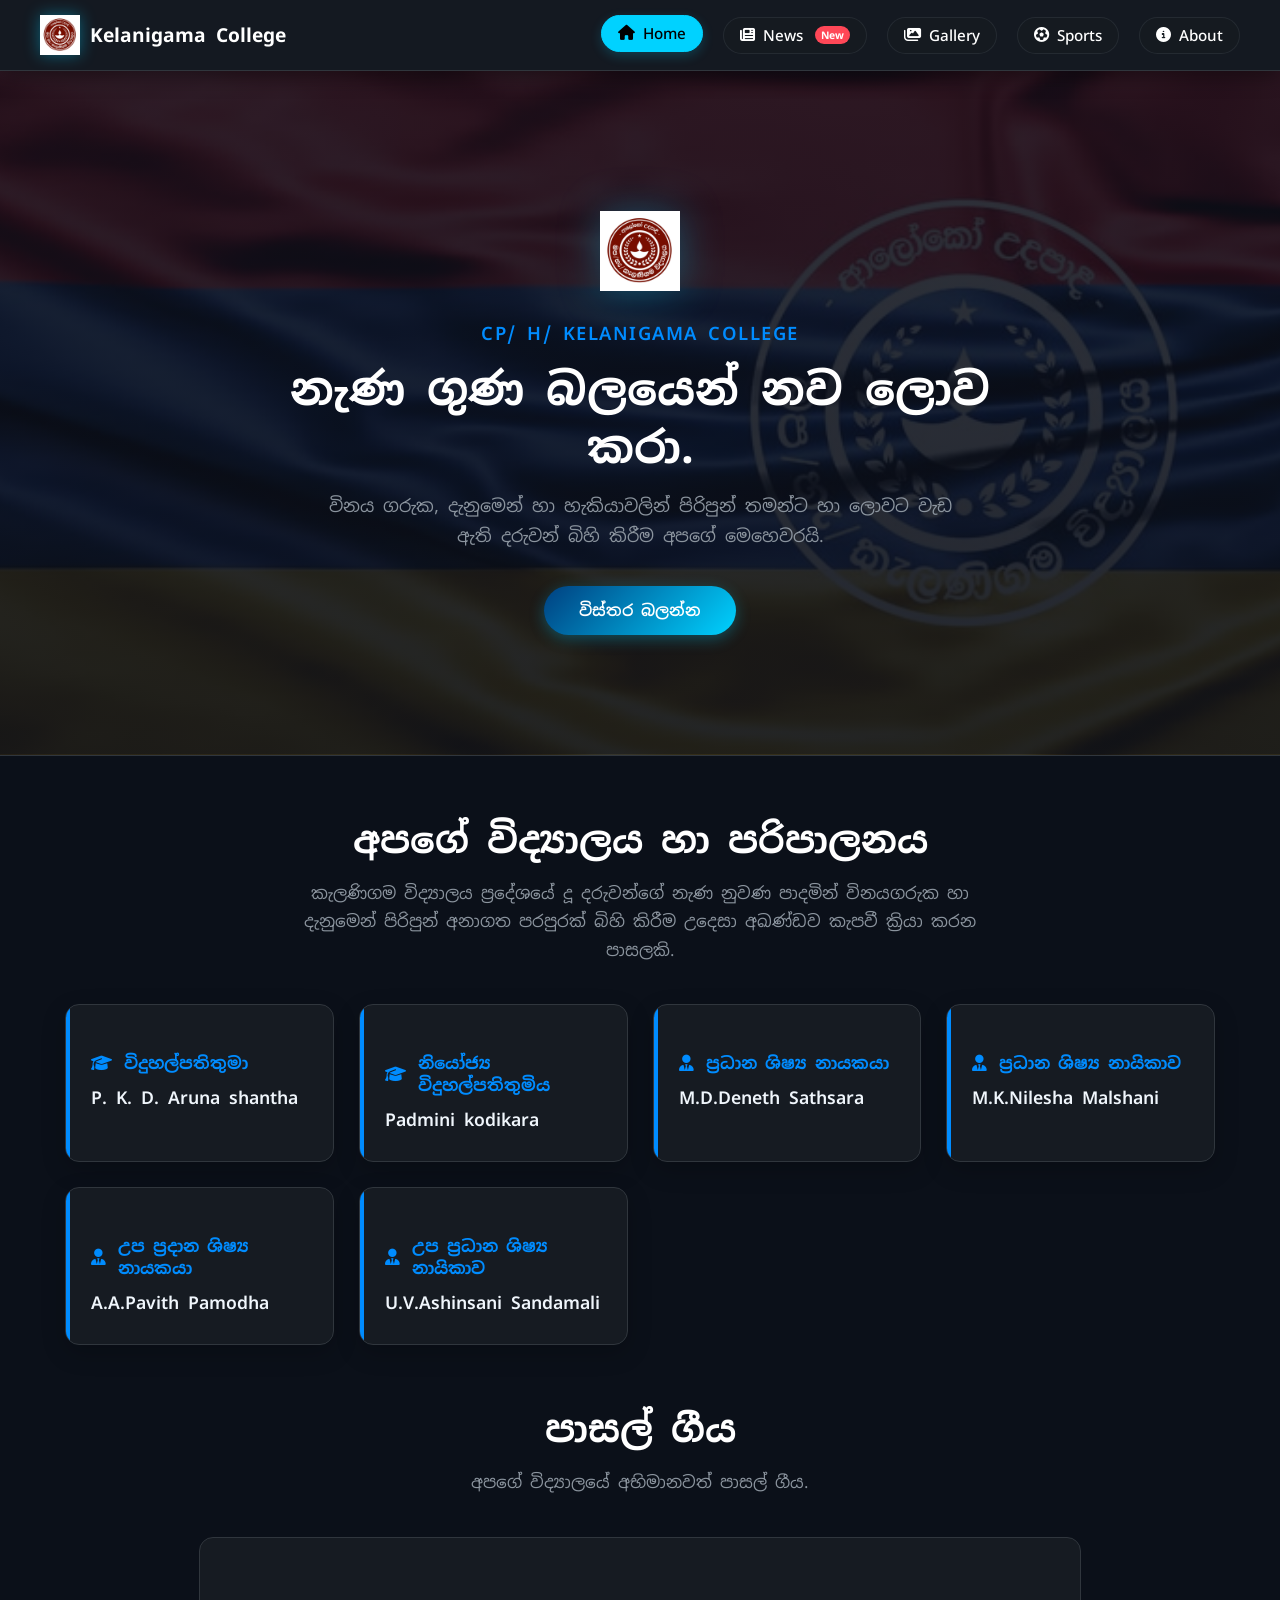
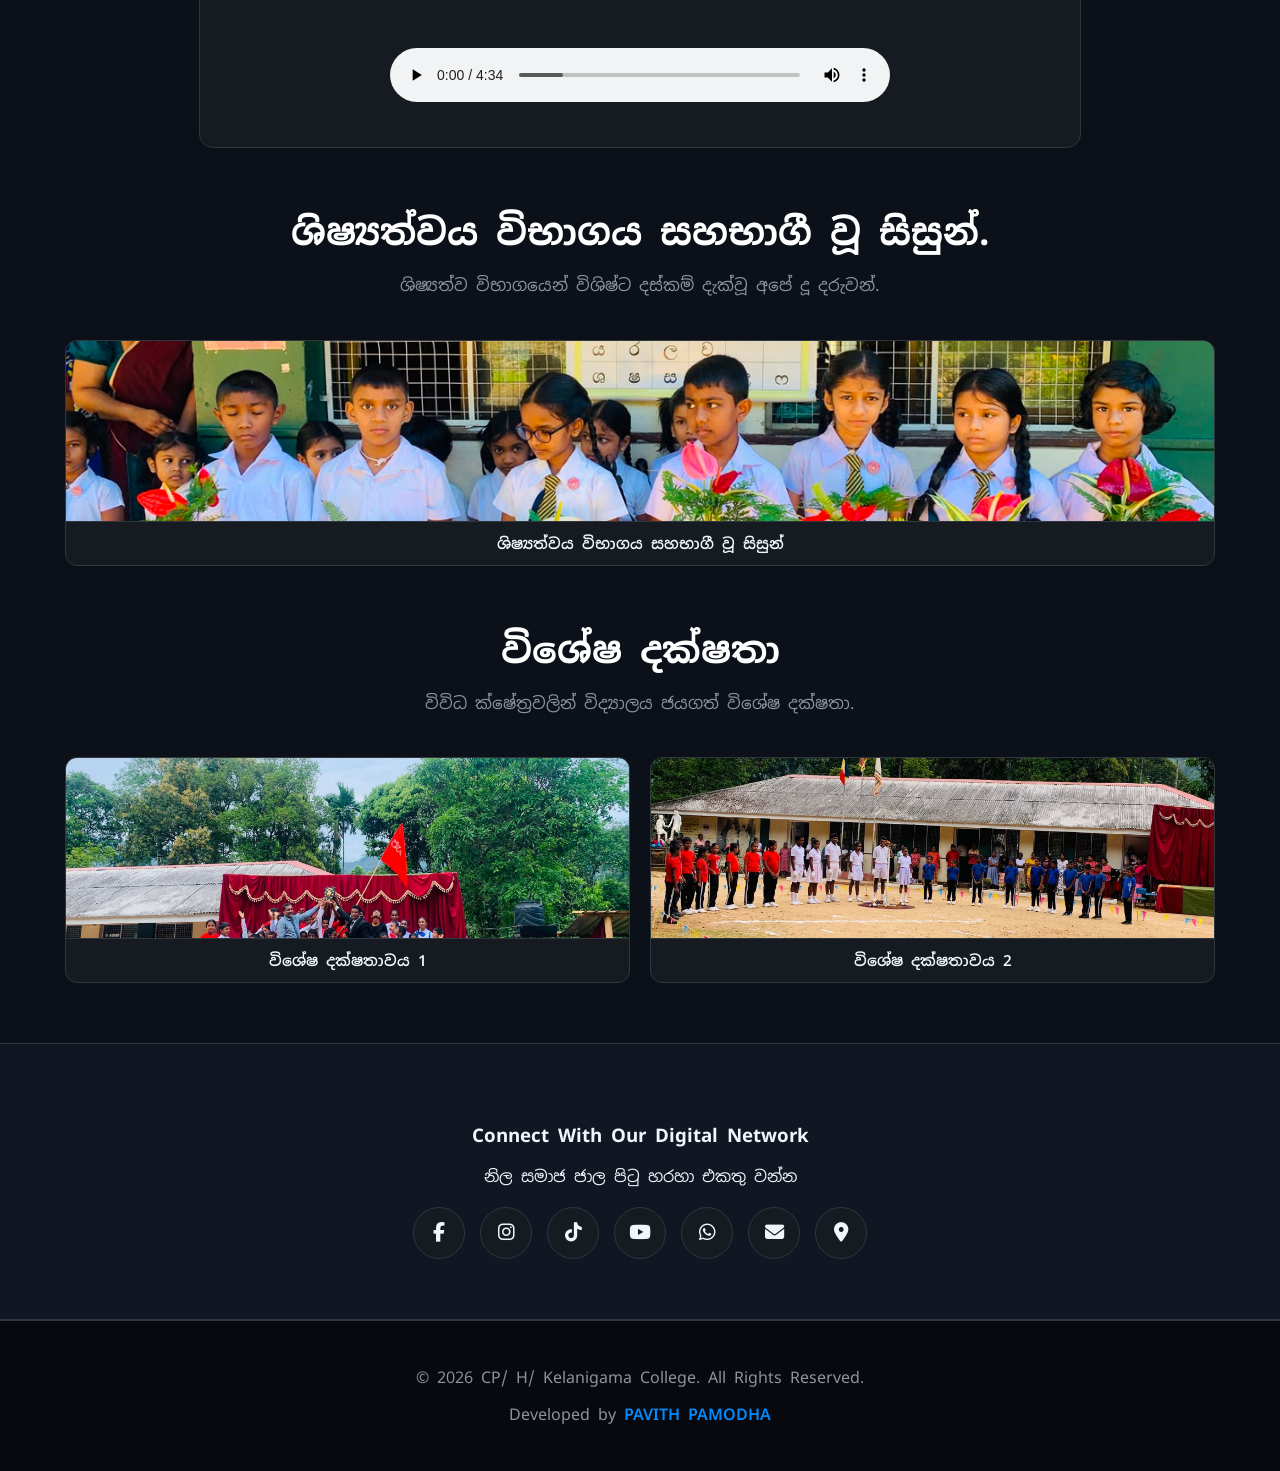
==== commit 252a6d91: "Update index.html" ====
--- a/index.html
+++ b/index.html
@@ -490,7 +490,7 @@
       </div>
        <div class="admin-card">
         <h3><i class="fa-solid fa-user-tie"></i>ප්‍රධාන ශිෂ්‍ය නායකයා</h3>
-        <p>M.D.Reneth Sathsara</p>
+        <p>M.D.Deneth Sathsara</p>
       </div>
        <div class="admin-card">
         <h3><i class="fa-solid fa-user-tie"></i>ප්‍රධාන ශිෂ්‍ය නායිකාව</h3>
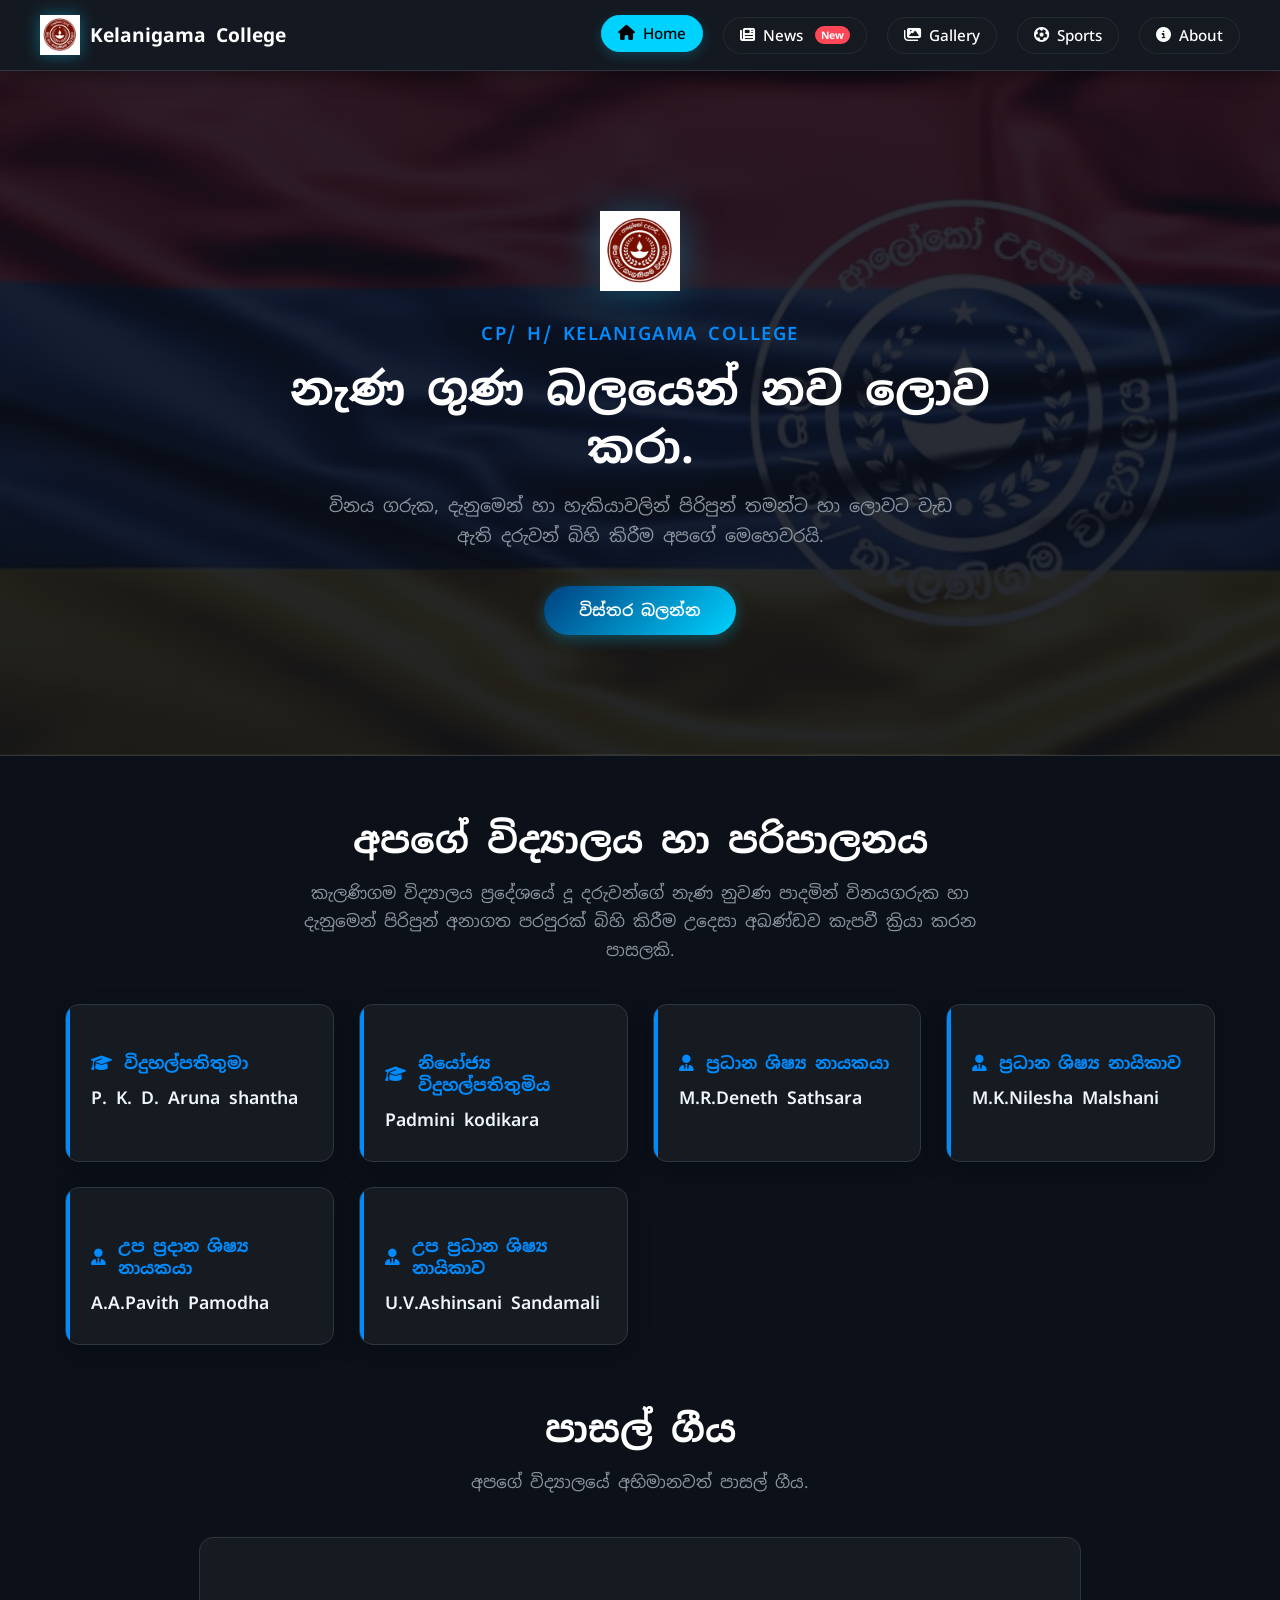
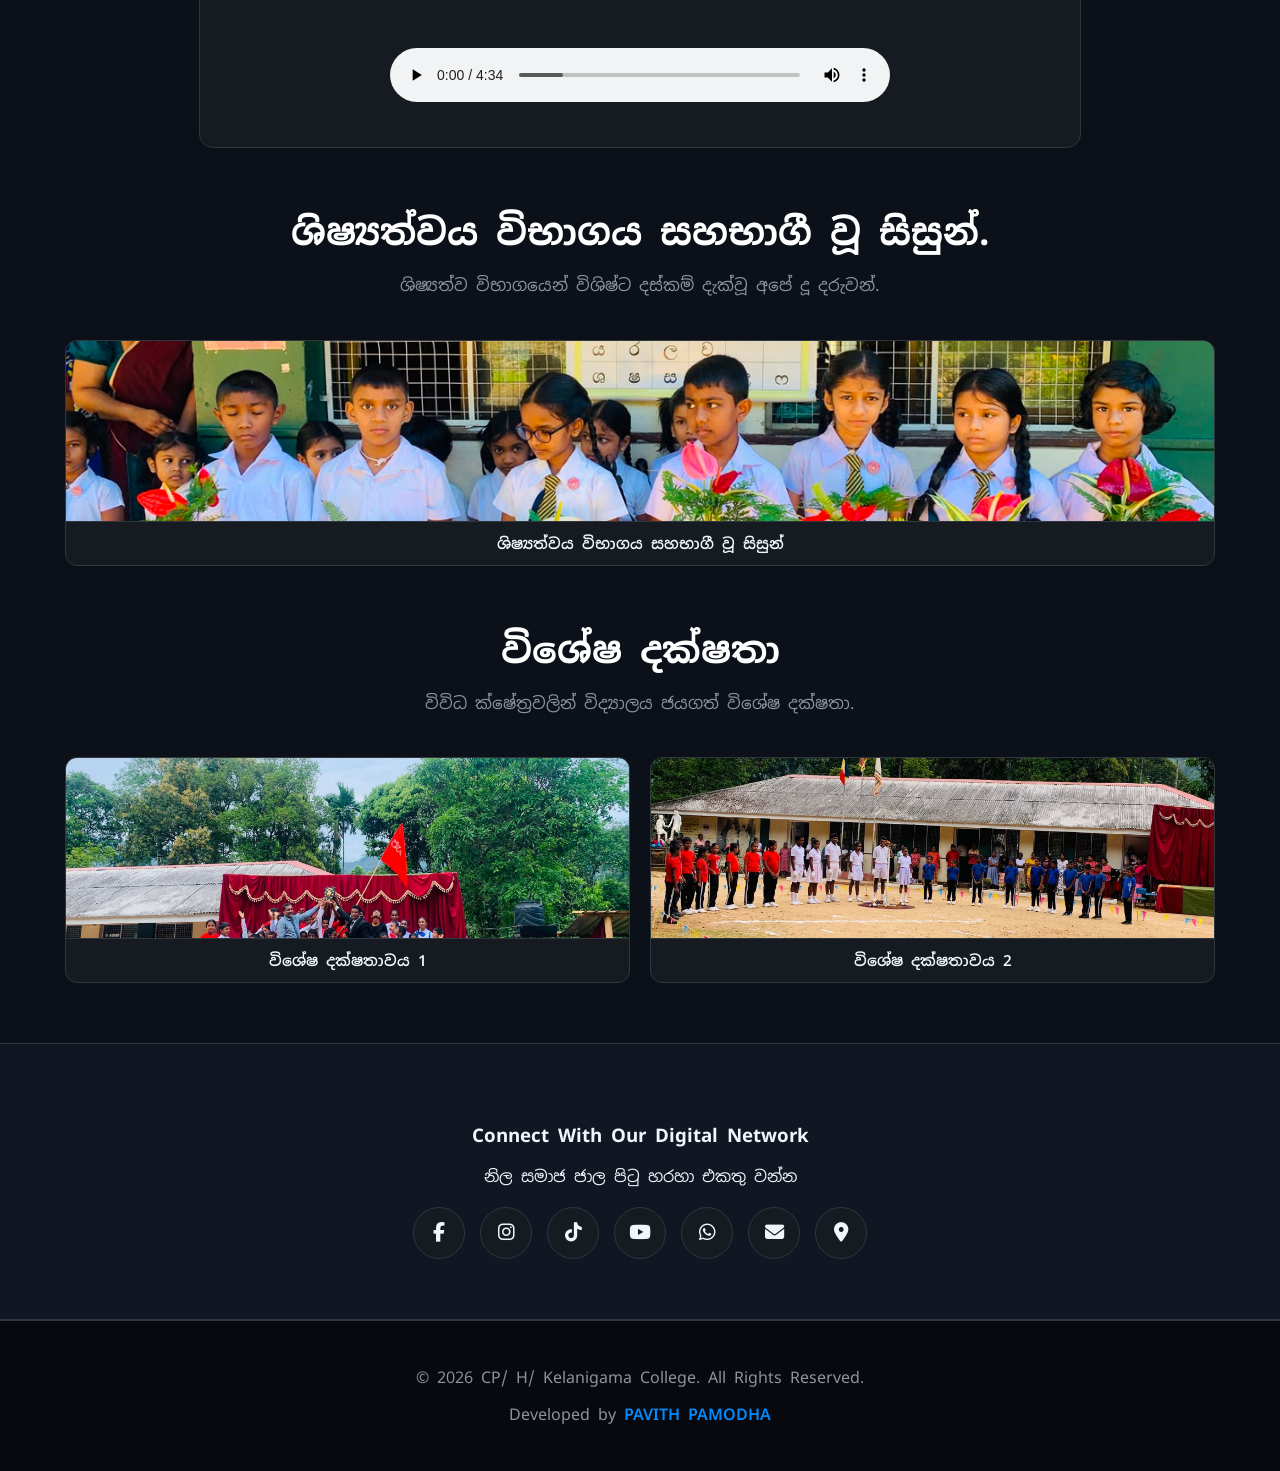
==== commit a1de5453: "Update index.html" ====
--- a/index.html
+++ b/index.html
@@ -490,7 +490,7 @@
       </div>
        <div class="admin-card">
         <h3><i class="fa-solid fa-user-tie"></i>ප්‍රධාන ශිෂ්‍ය නායකයා</h3>
-        <p>M.D.Deneth Sathsara</p>
+        <p>M.R.Deneth Sathsara</p>
       </div>
        <div class="admin-card">
         <h3><i class="fa-solid fa-user-tie"></i>ප්‍රධාන ශිෂ්‍ය නායිකාව</h3>
